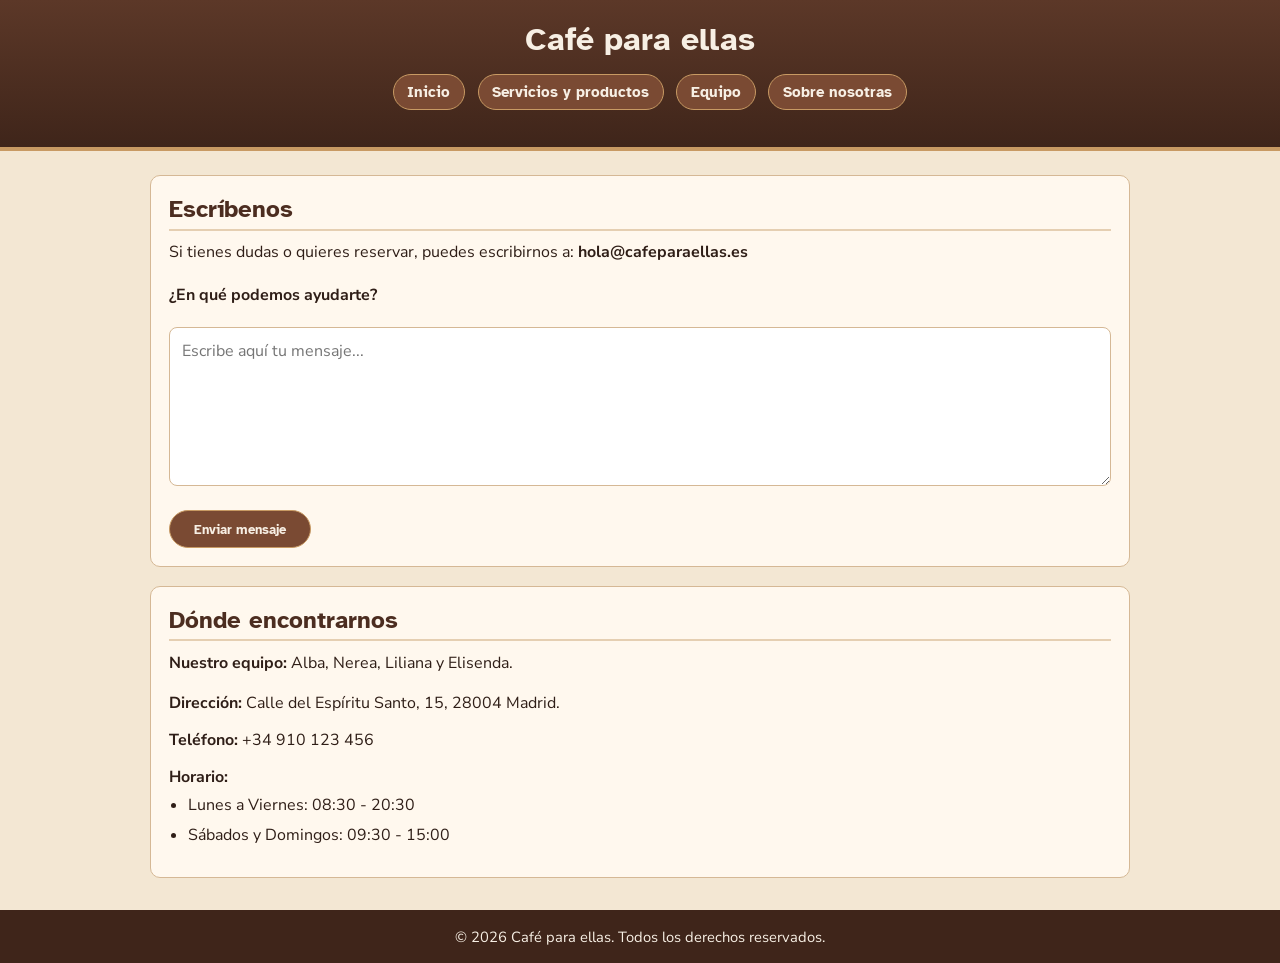
==== contacto.html @ ce0d5349 "contacto.html" ====
<!DOCTYPE html>
<html lang="es">

<head>
    <meta charset="UTF-8">
    <meta name="viewport" content="width=device-width, initial-scale=1.0">
    <title>Café para ellas | Contacto</title>
    <link rel="stylesheet" href="index.css">
</head>

<body>
    <header>
        <h1>Café para ellas</h1>
        <nav aria-label="Navegación principal">
            <ul>
                <li><a href="index.html">Inicio</a></li>
                <li><a href="servicios.html">Servicios y productos</a></li>
                <li><a href="equipo.html">Equipo</a></li>
                <li><a href="sobre.html">Sobre nosotras</a></li>
            </ul>
        </nav>
    </header>

    <main>
        <section aria-labelledby="contacto-titulo">
            <h2 id="contacto-titulo">Escríbenos</h2>
            <p>
                Si tienes dudas o quieres reservar, puedes escribirnos a:
                <strong>hola@cafeparaellas.es</strong>
            </p>

            <form action="#" method="post" class="formulario-contacto">
                <p><strong>¿En qué podemos ayudarte?</strong></p>

                <textarea id="mensaje" name="mensaje" rows="6" placeholder="Escribe aquí tu mensaje..."
                    required></textarea>

                <div class="contenedor-boton">
                    <button type="submit">Enviar mensaje</button>
                </div>
            </form>
        </section>

        <section aria-labelledby="donde-encontrarnos">
            <h2 id="donde-encontrarnos">Dónde encontrarnos</h2>

            <p><strong>Nuestro equipo:</strong> Alba, Nerea, Liliana y Elisenda.</p>

            <ul class="lista-datos">
                <li><strong>Dirección:</strong> Calle del Espíritu Santo, 15, 28004 Madrid.</li>
                <li><strong>Teléfono:</strong> +34 910 123 456</li>
                <li><strong>Horario:</strong>
                    <ul>
                        <li>Lunes a Viernes: 08:30 - 20:30</li>
                        <li>Sábados y Domingos: 09:30 - 15:00</li>
                    </ul>
                </li>
            </ul>
        </section>
    </main>

    <footer>
        <p>&copy; 2026 Café para ellas. Todos los derechos reservados.</p>
    </footer>
</body>

</html>
---- index.css ----
/* Alba (13/03/2026) Estilos básicos para Home */
@import url("https://fonts.googleapis.com/css2?family=Atkinson+Hyperlegible:wght@400;700&family=Nunito+Sans:wght@400;500;700&display=swap");

/* Reset básico para evitar estilos por defecto distintos entre navegadores */
* {
    box-sizing: border-box;
    margin: 0;
    padding: 0;
}

/* Estilo general del sitio */
body {
    font-family: "Nunito Sans", Arial, sans-serif;
    line-height: 1.5;
    color: #2f1e17;
    background-color: #f3e7d3;
}

/* Tipografía principal accesible para títulos */
h1,
h2,
h3 {
    font-family: "Atkinson Hyperlegible", "Trebuchet MS", Arial, sans-serif;
    font-weight: 700;
    line-height: 1.25;
}

/* Navegación con fuente clara para mejorar legibilidad */
nav a {
    font-family: "Atkinson Hyperlegible", "Trebuchet MS", Arial, sans-serif;
    font-weight: 700;
}

/* Cabecera con paleta café inspirada en la maqueta */
header {
    background: linear-gradient(180deg, #5c3828 0%, #3f251a 100%);
    color: #f7efe4;
    border-bottom: 4px solid #c89a63;
    padding: 1.25rem 1rem;
}

/* Título principal */
h1 {
    text-align: center;
    font-size: 2rem;
    margin-bottom: 0.9rem;
}

/* Menú horizontal adaptable (salta de línea en pantallas pequeñas) */
nav ul {
    list-style: none;
    display: flex;
    justify-content: center;
    gap: 0.8rem;
    flex-wrap: wrap;
}

/* Enlaces del menú con estilo de botón redondeado */
nav a {
    display: inline-block;
    text-decoration: none;
    color: #f7efe4;
    background-color: #7a4a33;
    border: 1px solid #c89a63;
    border-radius: 999px;
    padding: 0.35rem 0.85rem;
    font-size: 0.95rem;
}

/* Estado hover para mejor feedback visual */
nav a:hover {
    background-color: #c89a63;
    color: #2f1e17;
}

/* Contenedor principal centrado */
main {
    width: min(980px, 92%);
    margin: 1.5rem auto 2rem;
}

/* Tarjetas base para cada sección del Home */
section {
    background-color: #fff8ee;
    border: 1px solid #d5b895;
    border-radius: 10px;
    margin-bottom: 1.2rem;
    padding: 1.1rem;
}

/* Encabezados de sección con separador inferior */
section h2 {
    color: #4c2d20;
    margin-bottom: 0.6rem;
    font-size: 1.5rem;
    border-bottom: 2px solid #e5cfb2;
    padding-bottom: 0.3rem;
}

/* Espaciado de párrafos y enlaces internos */
section p {
    margin-bottom: 0.7rem;
}

section a {
    color: #6f3e2a;
    font-weight: 700;
}

section a:hover {
    color: #b16746;
}

/* Grid para la sección de destacados (móvil primero) */
section[aria-labelledby="destacados"] {
    display: grid;
    gap: 0.9rem;
}

/* Mini tarjetas de cada artículo destacado */
article {
    background-color: #f9efe0;
    border: 1px solid #e1c7a7;
    border-radius: 8px;
    padding: 0.9rem;
}

/* Títulos de artículo */
article h3 {
    color: #5f3525;
    margin-bottom: 0.35rem;
}

/* Ajustes simples para listas */
ul {
    margin: 0.6rem 0 0.7rem 1.2rem;
}

li {
    margin-bottom: 0.35rem;
}

/* Pie de página consistente con la cabecera */
footer {
    background-color: #3f251a;
    color: #f7efe4;
    text-align: center;
    padding: 0.95rem 1rem;
    font-size: 0.92rem;
}

/* En escritorio, los destacados se muestran en tres columnas */
@media (min-width: 760px) {
    section[aria-labelledby="destacados"] {
        grid-template-columns: repeat(3, 1fr);
    }

    section[aria-labelledby="destacados"] h2 {
        grid-column: 1 / -1;
    }
}

/* --- ESTILOS EXCLUSIVOS PARA CONTACTO.HTML --- */

/* Contenedor del formulario y espaciado de la pregunta */
.formulario-contacto {
    display: flex;
    flex-direction: column;
    gap: 0.5rem;
    margin-top: 1.2rem;
}

/* Estilo para el área de texto (mensaje) */
.formulario-contacto textarea {
    width: 100%;
    padding: 0.8rem;
    border: 1px solid #d5b895; /* Color acorde a la paleta de Alba */
    border-radius: 8px;
    font-family: "Nunito Sans", sans-serif;
    font-size: 1rem;
    background-color: #ffffff;
    resize: vertical; /* Permite estirar hacia abajo pero no hacia los lados */
}

/* Efecto de foco para accesibilidad */
.formulario-contacto textarea:focus {
    outline: 2px solid #c89a63;
    border-color: transparent;
}

/* Contenedor y diseño del botón de enviar */
.contenedor-boton {
    margin-top: 1rem;
}

.formulario-contacto button {
    background-color: #7a4a33;
    color: #f7efe4;
    border: 1px solid #c89a63;
    border-radius: 999px; /* Botón redondeado como los del menú */
    padding: 0.6rem 1.5rem;
    font-family: "Atkinson Hyperlegible", sans-serif;
    font-weight: 700;
    cursor: pointer;
    transition: all 0.3s ease;
}

/* Feedback visual al pasar el ratón */
.formulario-contacto button:hover {
    background-color: #c89a63;
    color: #2f1e17;
}

/* Ajustes para la lista de datos (Dirección, Teléfono, Horario) */
.lista-datos {
    list-style: none !important;
    margin: 1rem 0 0 0 !important;
    padding: 0 !important;
}

.lista-datos > li {
    margin-bottom: 0.8rem;
}

/* Estilo para sub-listas (como las líneas de horario) */
.lista-datos ul {
    margin-top: 0.3rem;
    list-style: disc;
}
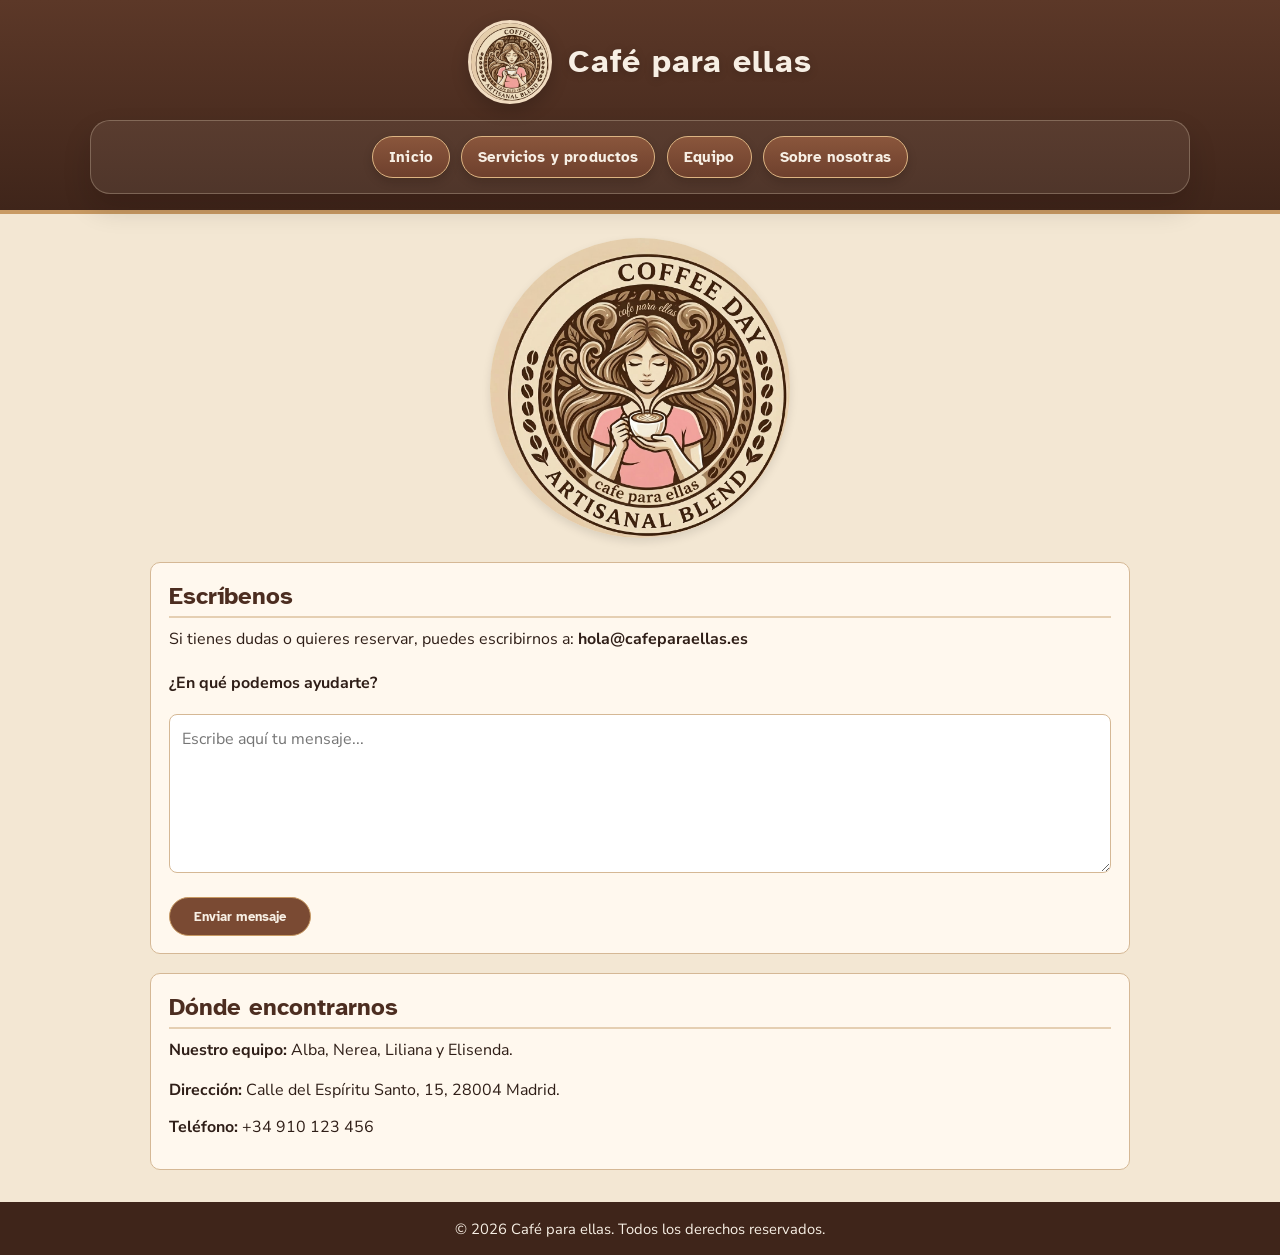
==== commit ae7b3d1a: "Enhance shared navbar styling and add circular brand logo" ====
--- a/contacto.html
+++ b/contacto.html
@@ -6,11 +6,26 @@
     <meta name="viewport" content="width=device-width, initial-scale=1.0">
     <title>Café para ellas | Contacto</title>
     <link rel="stylesheet" href="index.css">
+    <style>
+        /* Estilo para que la imagen se vea bien */
+        .logo-cafe {
+            display: block;
+            margin: 1.5rem auto;
+            max-width: 300px;
+            border-radius: 50%;
+            box-shadow: 0 4px 10px rgba(0, 0, 0, 0.1);
+        }
+    </style>
 </head>
 
 <body>
     <header>
-        <h1>Café para ellas</h1>
+        <div class="brand">
+            <a class="brand-logo" href="index.html" aria-label="Ir a inicio">
+                <img src="img/cafeParaMujeres.jpg" alt="Logotipo de Café para ellas">
+            </a>
+            <h1>Café para ellas</h1>
+        </div>
         <nav aria-label="Navegación principal">
             <ul>
                 <li><a href="index.html">Inicio</a></li>
@@ -22,6 +37,8 @@
     </header>
 
     <main>
+        <img src="img/cafeParaMujeres.jpg" alt="Logotipo Café para ellas" class="logo-cafe">
+
         <section aria-labelledby="contacto-titulo">
             <h2 id="contacto-titulo">Escríbenos</h2>
             <p>
@@ -29,32 +46,24 @@
                 <strong>hola@cafeparaellas.es</strong>
             </p>
 
-            <form action="#" method="post" class="formulario-contacto">
+            <form id="form-contacto" action="contacto.html" method="get" class="formulario-contacto">
                 <p><strong>¿En qué podemos ayudarte?</strong></p>
 
                 <textarea id="mensaje" name="mensaje" rows="6" placeholder="Escribe aquí tu mensaje..."
                     required></textarea>
 
                 <div class="contenedor-boton">
-                    <button type="submit">Enviar mensaje</button>
+                    <button type="submit" id="btn-enviar">Enviar mensaje</button>
                 </div>
             </form>
         </section>
 
         <section aria-labelledby="donde-encontrarnos">
             <h2 id="donde-encontrarnos">Dónde encontrarnos</h2>
-
             <p><strong>Nuestro equipo:</strong> Alba, Nerea, Liliana y Elisenda.</p>
-
             <ul class="lista-datos">
                 <li><strong>Dirección:</strong> Calle del Espíritu Santo, 15, 28004 Madrid.</li>
                 <li><strong>Teléfono:</strong> +34 910 123 456</li>
-                <li><strong>Horario:</strong>
-                    <ul>
-                        <li>Lunes a Viernes: 08:30 - 20:30</li>
-                        <li>Sábados y Domingos: 09:30 - 15:00</li>
-                    </ul>
-                </li>
             </ul>
         </section>
     </main>
@@ -64,4 +73,4 @@
     </footer>
 </body>
 
-</html>+</html>
--- a/index.css
+++ b/index.css
@@ -36,41 +36,102 @@
     background: linear-gradient(180deg, #5c3828 0%, #3f251a 100%);
     color: #f7efe4;
     border-bottom: 4px solid #c89a63;
-    padding: 1.25rem 1rem;
+    padding: 1.25rem 1rem 1rem;
+}
+
+/* (Codex 20/03/2026) Ajuste global de marca para reforzar el encabezado */
+.brand {
+    display: flex;
+    flex-direction: column;
+    align-items: center;
+    gap: 0.75rem;
+    width: min(1100px, 100%);
+    margin: 0 auto 1rem;
+}
+
+.brand-logo {
+    width: 96px;
+    aspect-ratio: 1 / 1;
+    display: inline-flex;
+    border-radius: 50%;
+    overflow: hidden;
+    border: 3px solid #f1dcc1;
+    box-shadow: 0 6px 18px rgba(0, 0, 0, 0.2);
+}
+
+.brand-logo img {
+    width: 100%;
+    height: 100%;
+    display: block;
+    object-fit: cover;
 }
 
 /* Título principal */
 h1 {
     text-align: center;
     font-size: 2rem;
-    margin-bottom: 0.9rem;
+    margin-bottom: 0;
+    letter-spacing: 0.03em;
+    text-shadow: 0 2px 10px rgba(0, 0, 0, 0.18);
 }
 
 /* Menú horizontal adaptable (salta de línea en pantallas pequeñas) */
+/* (Codex 20/03/2026) Navbar compartido con más jerarquía visual y mejor foco */
+nav {
+    width: min(1100px, 100%);
+    margin: 0 auto;
+    padding: 0.8rem 1rem;
+    background-color: rgba(247, 239, 228, 0.08);
+    border: 1px solid rgba(241, 220, 193, 0.28);
+    border-radius: 20px;
+    box-shadow: 0 14px 28px rgba(18, 8, 3, 0.16);
+}
+
 nav ul {
     list-style: none;
     display: flex;
     justify-content: center;
-    gap: 0.8rem;
+    gap: 0.7rem;
     flex-wrap: wrap;
+    margin: 0;
+}
+
+nav li {
+    list-style: none;
+    margin-bottom: 0;
 }
 
 /* Enlaces del menú con estilo de botón redondeado */
 nav a {
-    display: inline-block;
+    display: inline-flex;
+    align-items: center;
+    justify-content: center;
     text-decoration: none;
     color: #f7efe4;
-    background-color: #7a4a33;
-    border: 1px solid #c89a63;
+    background: linear-gradient(180deg, #8a563c 0%, #6e402d 100%);
+    border: 1px solid #ddb482;
     border-radius: 999px;
-    padding: 0.35rem 0.85rem;
+    padding: 0.5rem 1rem;
+    min-height: 42px;
     font-size: 0.95rem;
-}
-
-/* Estado hover para mejor feedback visual */
-nav a:hover {
-    background-color: #c89a63;
+    letter-spacing: 0.01em;
+    box-shadow: 0 4px 10px rgba(20, 10, 4, 0.18);
+    transition: background-color 0.25s ease, color 0.25s ease,
+        transform 0.25s ease, box-shadow 0.25s ease;
+}
+
+/* Estado hover y foco para mejor feedback visual */
+nav a:hover,
+nav a:focus-visible {
+    background: linear-gradient(180deg, #f1d3ae 0%, #ddb382 100%);
     color: #2f1e17;
+    transform: translateY(-1px);
+    box-shadow: 0 8px 18px rgba(20, 10, 4, 0.24);
+}
+
+nav a:focus-visible {
+    outline: 2px solid #fff4e6;
+    outline-offset: 2px;
 }
 
 /* Contenedor principal centrado */
@@ -151,6 +212,20 @@
 
 /* En escritorio, los destacados se muestran en tres columnas */
 @media (min-width: 760px) {
+    .brand {
+        flex-direction: row;
+        justify-content: center;
+        gap: 1rem;
+    }
+
+    .brand-logo {
+        width: 84px;
+    }
+
+    nav {
+        padding: 0.95rem 1.2rem;
+    }
+
     section[aria-labelledby="destacados"] {
         grid-template-columns: repeat(3, 1fr);
     }
@@ -226,4 +301,4 @@
 .lista-datos ul {
     margin-top: 0.3rem;
     list-style: disc;
-}+}
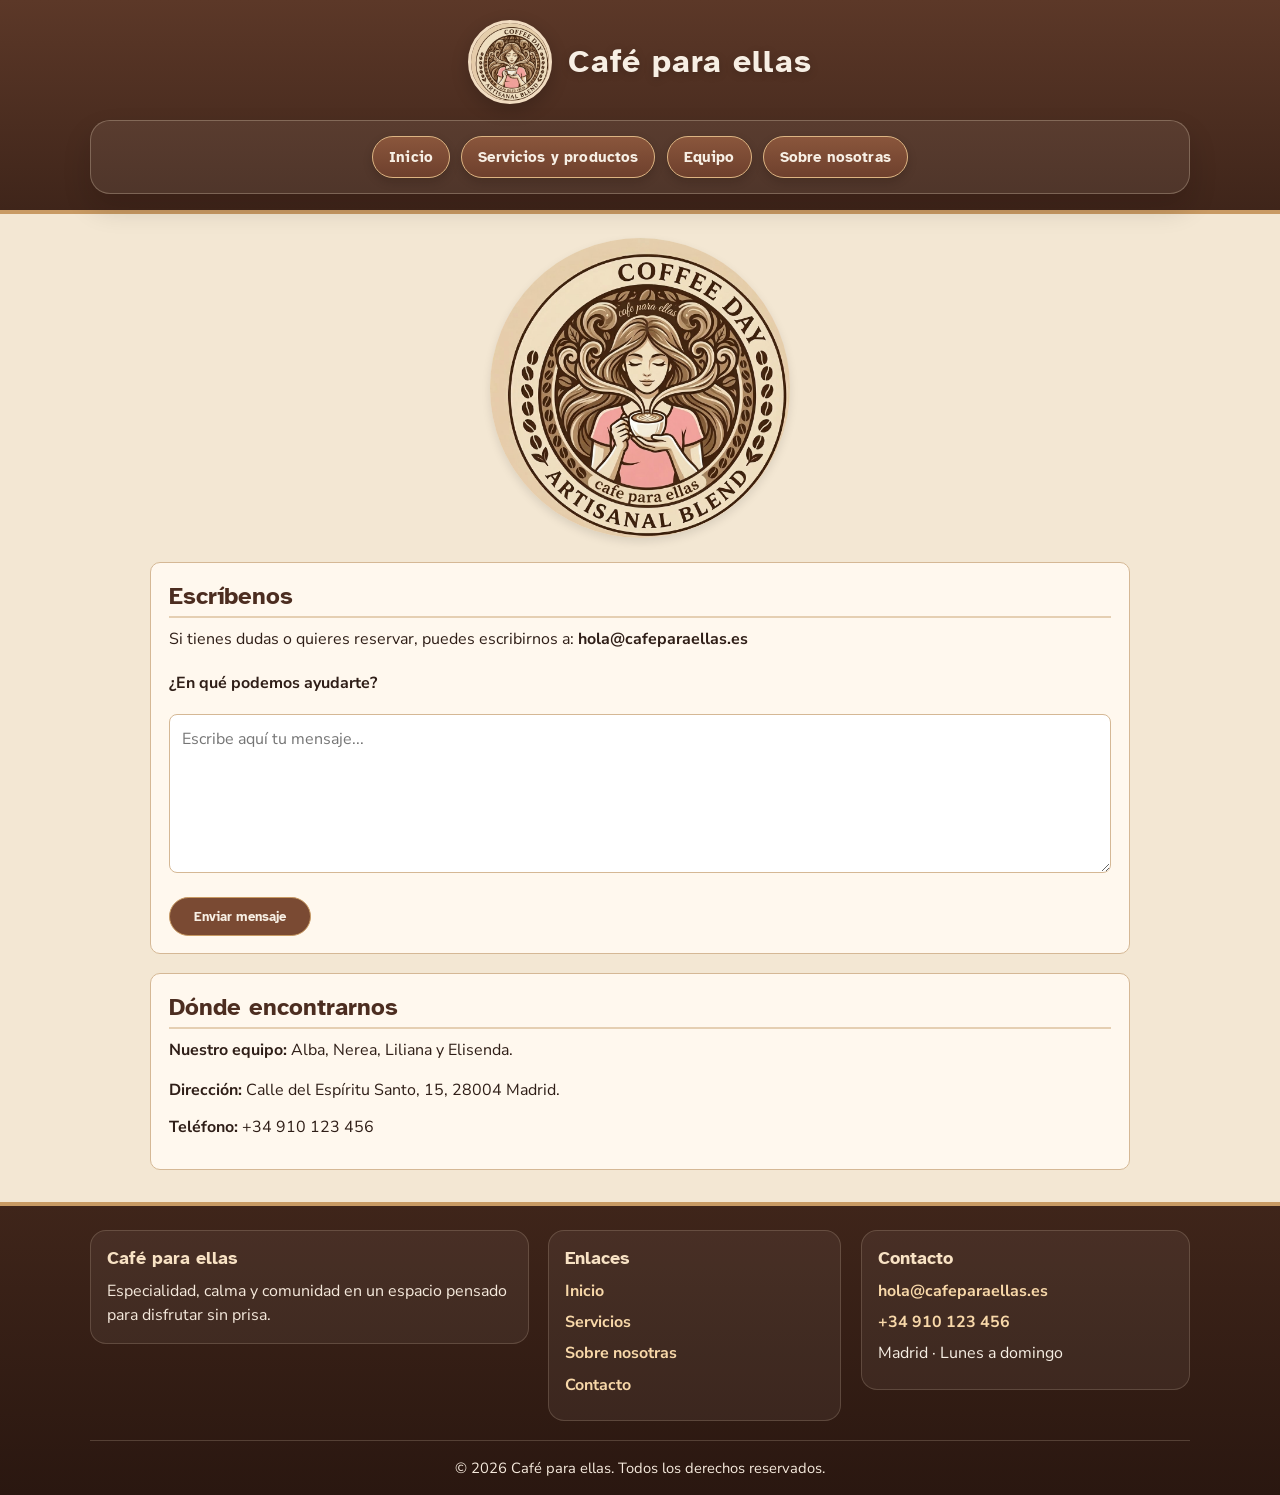
==== commit e6597a8f: "Improve shared footer layout and styling" ====
--- a/contacto.html
+++ b/contacto.html
@@ -68,8 +68,34 @@
         </section>
     </main>
 
-    <footer>
-        <p>&copy; 2026 Café para ellas. Todos los derechos reservados.</p>
+    <footer class="site-footer">
+        <div class="footer-content">
+            <section class="footer-brand" aria-labelledby="footer-marca">
+                <h2 id="footer-marca">Café para ellas</h2>
+                <p>Especialidad, calma y comunidad en un espacio pensado para disfrutar sin prisa.</p>
+            </section>
+
+            <section class="footer-nav" aria-labelledby="footer-enlaces">
+                <h2 id="footer-enlaces">Enlaces</h2>
+                <ul>
+                    <li><a href="index.html">Inicio</a></li>
+                    <li><a href="servicios.html">Servicios</a></li>
+                    <li><a href="sobre.html">Sobre nosotras</a></li>
+                    <li><a href="contacto.html">Contacto</a></li>
+                </ul>
+            </section>
+
+            <section class="footer-contact" aria-labelledby="footer-contacto">
+                <h2 id="footer-contacto">Contacto</h2>
+                <ul>
+                    <li><a href="mailto:hola@cafeparaellas.es">hola@cafeparaellas.es</a></li>
+                    <li><a href="tel:+34910123456">+34 910 123 456</a></li>
+                    <li>Madrid · Lunes a domingo</li>
+                </ul>
+            </section>
+        </div>
+
+        <p class="footer-copy">&copy; 2026 Café para ellas. Todos los derechos reservados.</p>
     </footer>
 </body>
 
--- a/index.css
+++ b/index.css
@@ -202,12 +202,71 @@
 }
 
 /* Pie de página consistente con la cabecera */
-footer {
-    background-color: #3f251a;
+.site-footer {
+    background: linear-gradient(180deg, #3f251a 0%, #2a1710 100%);
     color: #f7efe4;
+    margin-top: 2rem;
+    padding: 1.5rem 1rem 1rem;
+    border-top: 4px solid #c89a63;
+}
+
+.footer-content {
+    width: min(1100px, 100%);
+    margin: 0 auto;
+    display: grid;
+    gap: 1.2rem;
+}
+
+.site-footer section {
+    background-color: rgba(247, 239, 228, 0.06);
+    border: 1px solid rgba(241, 220, 193, 0.18);
+    border-radius: 16px;
+    padding: 1rem;
+    margin-bottom: 0;
+}
+
+.site-footer h2 {
+    color: #f8e2c4;
+    font-size: 1.1rem;
+    border-bottom: none;
+    padding-bottom: 0;
+    margin-bottom: 0.6rem;
+}
+
+.site-footer p {
+    margin-bottom: 0;
+    color: #f5e9dc;
+}
+
+.site-footer ul {
+    list-style: none;
+    margin: 0;
+    padding: 0;
+}
+
+.site-footer li {
+    margin-bottom: 0.45rem;
+}
+
+.site-footer a {
+    color: #f8d8a9;
+    text-decoration: none;
+}
+
+.site-footer a:hover,
+.site-footer a:focus-visible {
+    color: #fff4e6;
+    text-decoration: underline;
+}
+
+.footer-copy {
+    width: min(1100px, 100%);
+    margin: 1.2rem auto 0;
+    padding-top: 1rem;
+    border-top: 1px solid rgba(241, 220, 193, 0.2);
     text-align: center;
-    padding: 0.95rem 1rem;
     font-size: 0.92rem;
+    color: #e9d7c5;
 }
 
 /* En escritorio, los destacados se muestran en tres columnas */
@@ -224,6 +283,11 @@
 
     nav {
         padding: 0.95rem 1.2rem;
+    }
+
+    .footer-content {
+        grid-template-columns: 1.2fr 0.8fr 0.9fr;
+        align-items: start;
     }
 
     section[aria-labelledby="destacados"] {
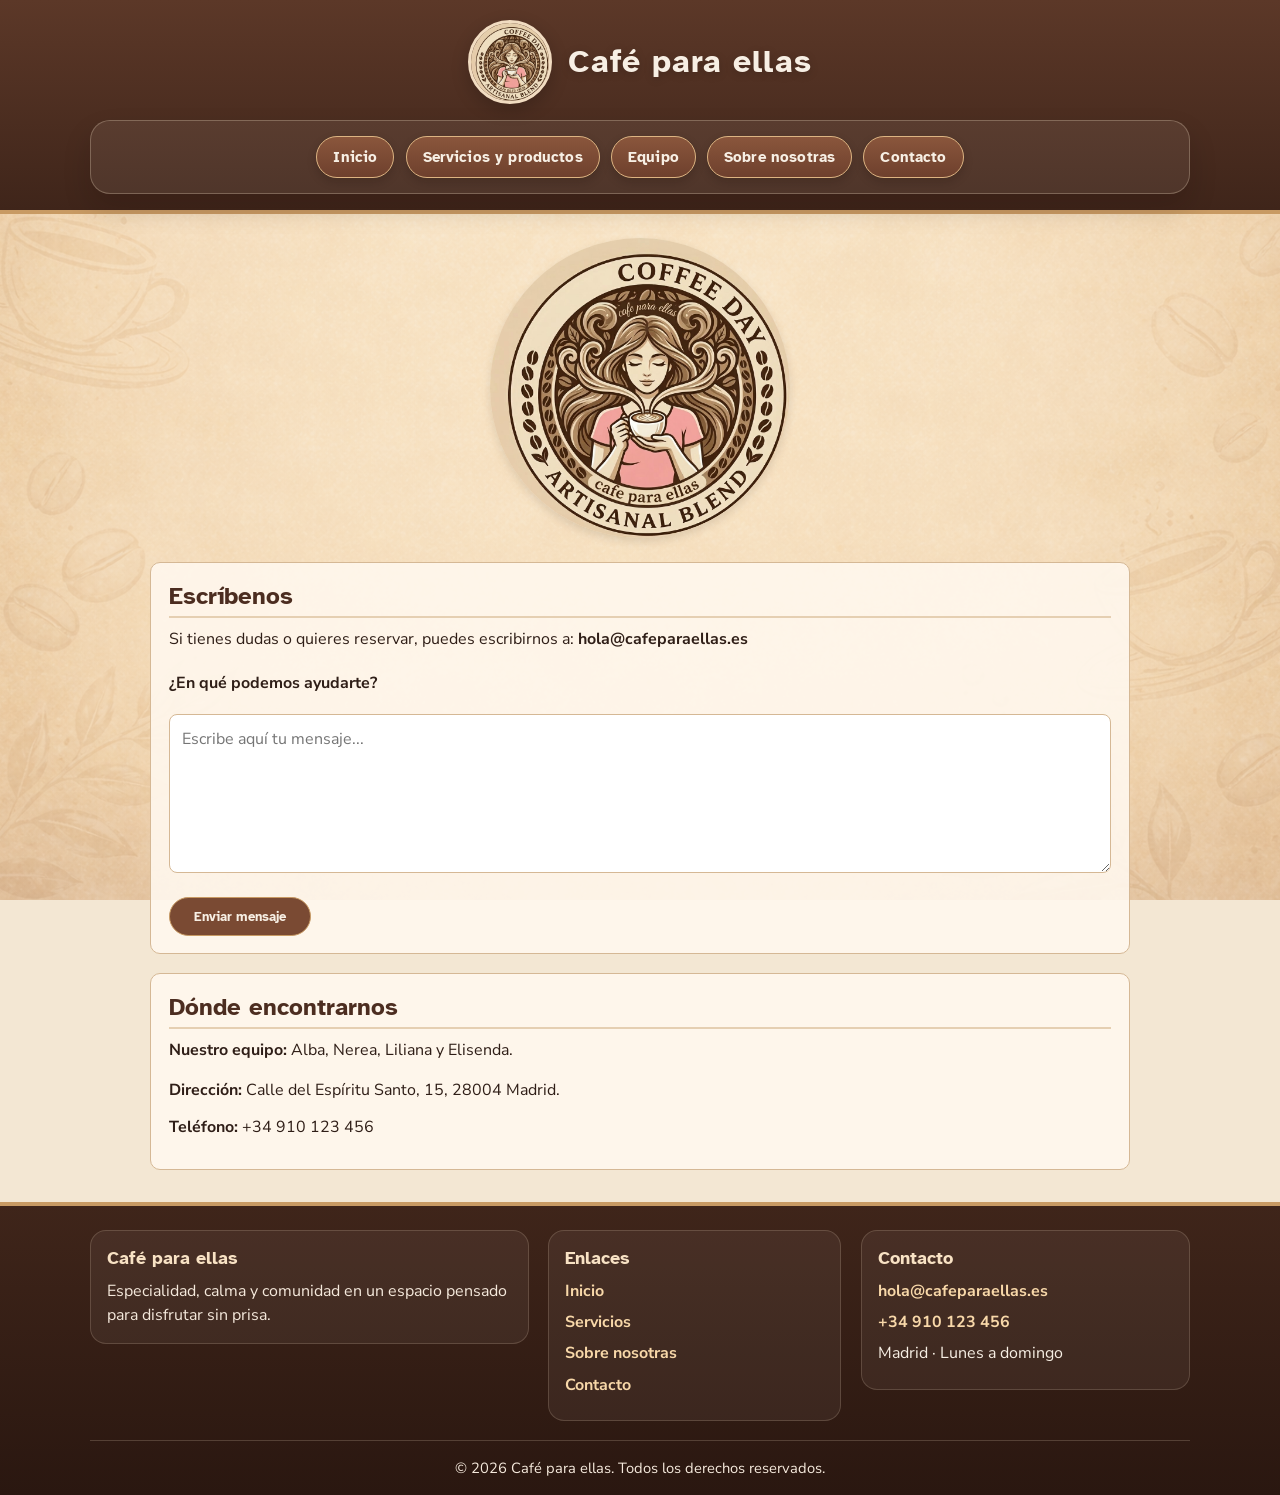
==== commit e067f81f: "Refine homepage copy and apply shared coffee-themed background" ====
--- a/contacto.html
+++ b/contacto.html
@@ -32,6 +32,7 @@
                 <li><a href="servicios.html">Servicios y productos</a></li>
                 <li><a href="equipo.html">Equipo</a></li>
                 <li><a href="sobre.html">Sobre nosotras</a></li>
+                <li><a href="contacto.html">Contacto</a></li>
             </ul>
         </nav>
     </header>
--- a/index.css
+++ b/index.css
@@ -14,6 +14,13 @@
     line-height: 1.5;
     color: #2f1e17;
     background-color: #f3e7d3;
+    background-image:
+        linear-gradient(rgba(243, 231, 211, 0.48), rgba(243, 231, 211, 0.48)),
+        url("img/fondo-web-cafe.png");
+    background-position: center top;
+    background-repeat: no-repeat;
+    background-size: cover;
+    background-attachment: fixed;
 }
 
 /* Tipografía principal accesible para títulos */
@@ -75,7 +82,6 @@
     text-shadow: 0 2px 10px rgba(0, 0, 0, 0.18);
 }
 
-/* Menú horizontal adaptable (salta de línea en pantallas pequeñas) */
 /* (Codex 20/03/2026) Navbar compartido con más jerarquía visual y mejor foco */
 nav {
     width: min(1100px, 100%);
@@ -87,6 +93,7 @@
     box-shadow: 0 14px 28px rgba(18, 8, 3, 0.16);
 }
 
+/* Menú horizontal adaptable para móvil y escritorio */
 nav ul {
     list-style: none;
     display: flex;
@@ -142,7 +149,7 @@
 
 /* Tarjetas base para cada sección del Home */
 section {
-    background-color: #fff8ee;
+    background-color: rgba(255, 248, 238, 0.9);
     border: 1px solid #d5b895;
     border-radius: 10px;
     margin-bottom: 1.2rem;
@@ -172,7 +179,7 @@
     color: #b16746;
 }
 
-/* Grid para la sección de destacados (móvil primero) */
+/* Grid para la sección de destacados */
 section[aria-labelledby="destacados"] {
     display: grid;
     gap: 0.9rem;
@@ -180,7 +187,7 @@
 
 /* Mini tarjetas de cada artículo destacado */
 article {
-    background-color: #f9efe0;
+    background-color: rgba(249, 239, 224, 0.88);
     border: 1px solid #e1c7a7;
     border-radius: 8px;
     padding: 0.9rem;
@@ -201,7 +208,7 @@
     margin-bottom: 0.35rem;
 }
 
-/* Pie de página consistente con la cabecera */
+/* Pie de página compartido con información y enlaces */
 .site-footer {
     background: linear-gradient(180deg, #3f251a 0%, #2a1710 100%);
     color: #f7efe4;
@@ -309,16 +316,16 @@
     margin-top: 1.2rem;
 }
 
-/* Estilo para el área de texto (mensaje) */
+/* Estilo para el área de texto */
 .formulario-contacto textarea {
     width: 100%;
     padding: 0.8rem;
-    border: 1px solid #d5b895; /* Color acorde a la paleta de Alba */
+    border: 1px solid #d5b895;
     border-radius: 8px;
     font-family: "Nunito Sans", sans-serif;
     font-size: 1rem;
     background-color: #ffffff;
-    resize: vertical; /* Permite estirar hacia abajo pero no hacia los lados */
+    resize: vertical;
 }
 
 /* Efecto de foco para accesibilidad */
@@ -336,7 +343,7 @@
     background-color: #7a4a33;
     color: #f7efe4;
     border: 1px solid #c89a63;
-    border-radius: 999px; /* Botón redondeado como los del menú */
+    border-radius: 999px;
     padding: 0.6rem 1.5rem;
     font-family: "Atkinson Hyperlegible", sans-serif;
     font-weight: 700;
@@ -350,7 +357,7 @@
     color: #2f1e17;
 }
 
-/* Ajustes para la lista de datos (Dirección, Teléfono, Horario) */
+/* Ajustes para la lista de datos */
 .lista-datos {
     list-style: none !important;
     margin: 1rem 0 0 0 !important;
@@ -361,7 +368,7 @@
     margin-bottom: 0.8rem;
 }
 
-/* Estilo para sub-listas (como las líneas de horario) */
+/* Estilo para sublistas del horario */
 .lista-datos ul {
     margin-top: 0.3rem;
     list-style: disc;
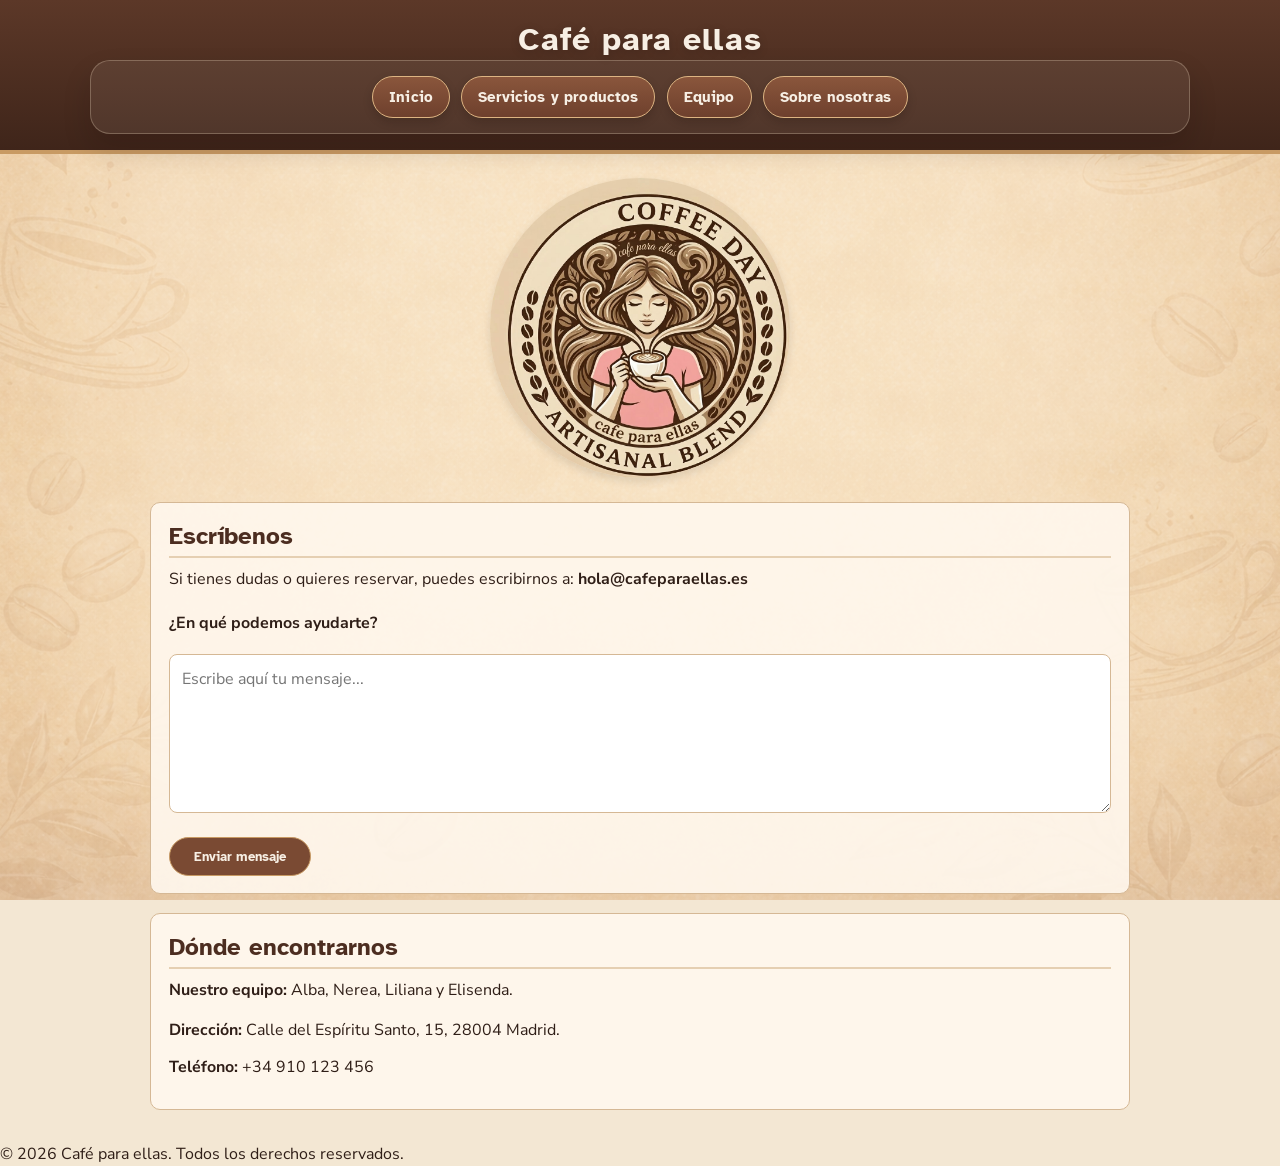
==== commit 1079bb55: "Imagen añadida" ====
--- a/contacto.html
+++ b/contacto.html
@@ -20,19 +20,13 @@
 
 <body>
     <header>
-        <div class="brand">
-            <a class="brand-logo" href="index.html" aria-label="Ir a inicio">
-                <img src="img/cafeParaMujeres.jpg" alt="Logotipo de Café para ellas">
-            </a>
-            <h1>Café para ellas</h1>
-        </div>
+        <h1>Café para ellas</h1>
         <nav aria-label="Navegación principal">
             <ul>
                 <li><a href="index.html">Inicio</a></li>
                 <li><a href="servicios.html">Servicios y productos</a></li>
                 <li><a href="equipo.html">Equipo</a></li>
                 <li><a href="sobre.html">Sobre nosotras</a></li>
-                <li><a href="contacto.html">Contacto</a></li>
             </ul>
         </nav>
     </header>
@@ -69,35 +63,9 @@
         </section>
     </main>
 
-    <footer class="site-footer">
-        <div class="footer-content">
-            <section class="footer-brand" aria-labelledby="footer-marca">
-                <h2 id="footer-marca">Café para ellas</h2>
-                <p>Especialidad, calma y comunidad en un espacio pensado para disfrutar sin prisa.</p>
-            </section>
-
-            <section class="footer-nav" aria-labelledby="footer-enlaces">
-                <h2 id="footer-enlaces">Enlaces</h2>
-                <ul>
-                    <li><a href="index.html">Inicio</a></li>
-                    <li><a href="servicios.html">Servicios</a></li>
-                    <li><a href="sobre.html">Sobre nosotras</a></li>
-                    <li><a href="contacto.html">Contacto</a></li>
-                </ul>
-            </section>
-
-            <section class="footer-contact" aria-labelledby="footer-contacto">
-                <h2 id="footer-contacto">Contacto</h2>
-                <ul>
-                    <li><a href="mailto:hola@cafeparaellas.es">hola@cafeparaellas.es</a></li>
-                    <li><a href="tel:+34910123456">+34 910 123 456</a></li>
-                    <li>Madrid · Lunes a domingo</li>
-                </ul>
-            </section>
-        </div>
-
-        <p class="footer-copy">&copy; 2026 Café para ellas. Todos los derechos reservados.</p>
+    <footer>
+        <p>&copy; 2026 Café para ellas. Todos los derechos reservados.</p>
     </footer>
 </body>
 
-</html>
+</html>
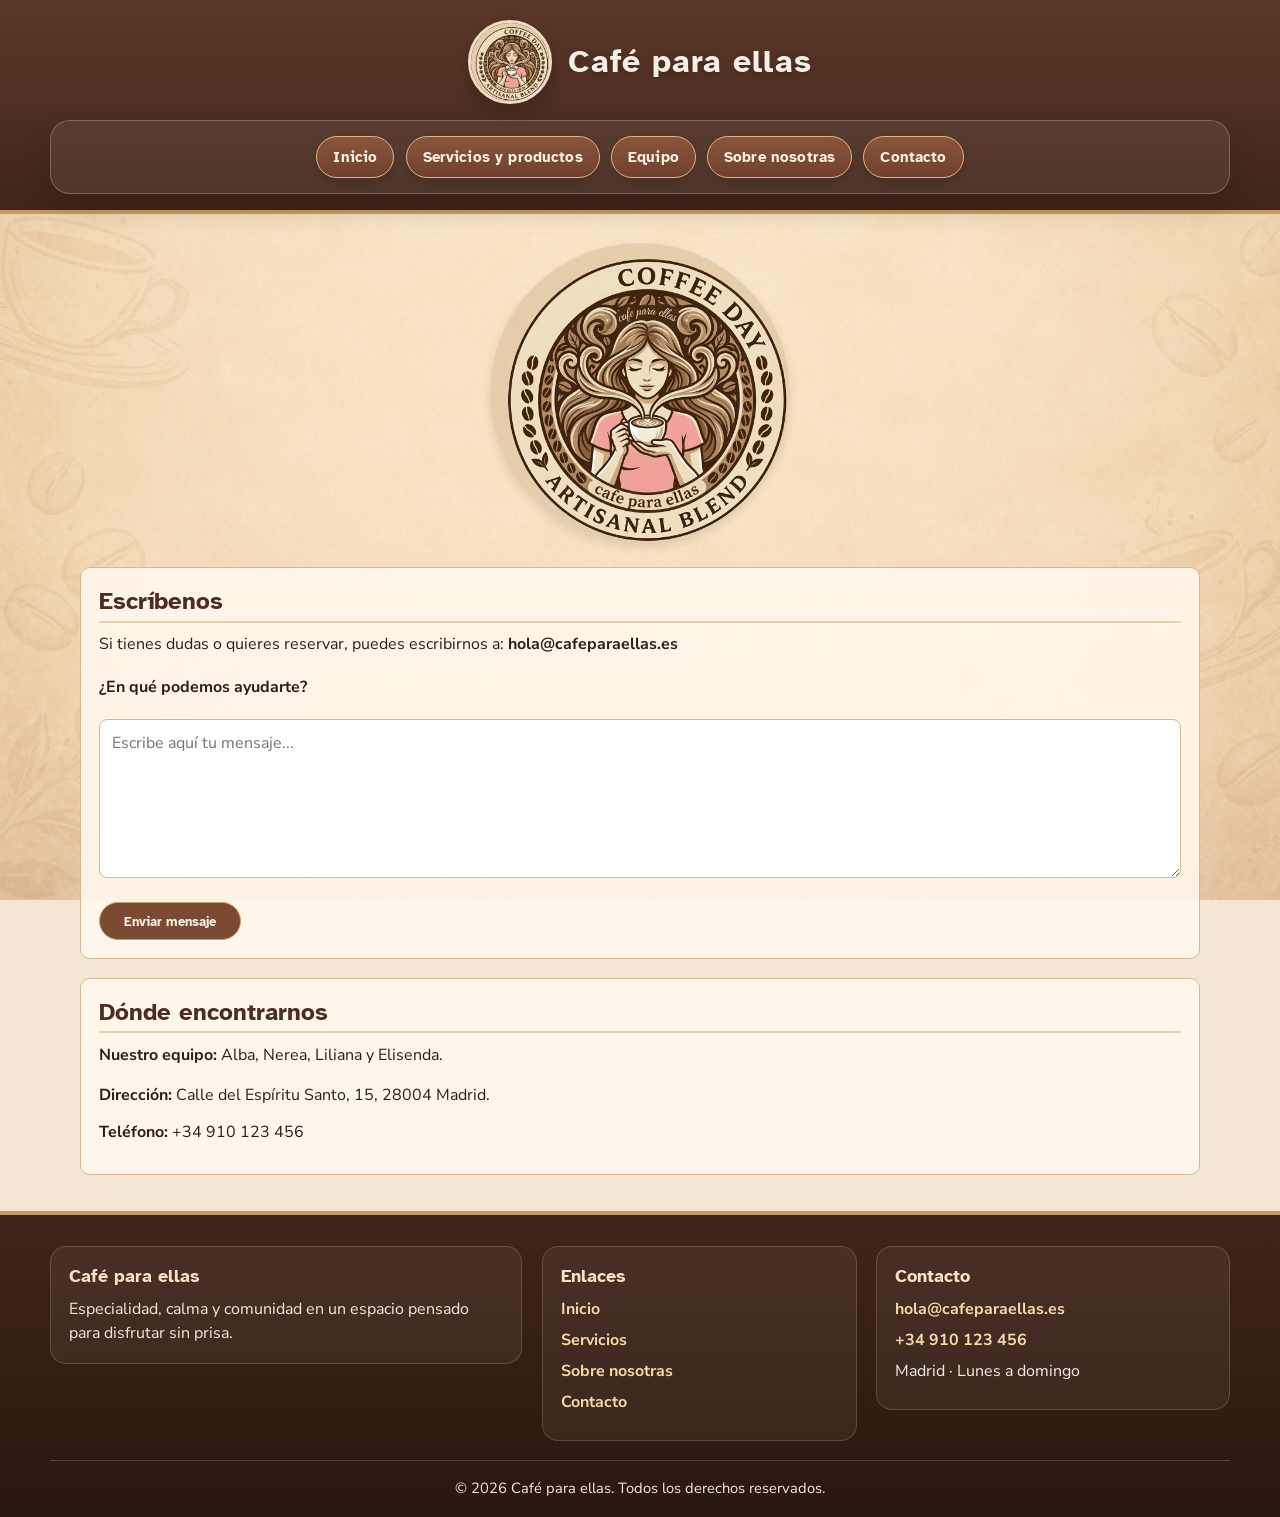
==== commit ef597d66: "new table sercive.html" ====
--- a/contacto.html
+++ b/contacto.html
@@ -20,13 +20,19 @@
 
 <body>
     <header>
-        <h1>Café para ellas</h1>
+        <div class="brand">
+            <a class="brand-logo" href="index.html" aria-label="Ir a inicio">
+                <img src="img/cafeParaMujeres.jpg" alt="Logotipo de Café para ellas">
+            </a>
+            <h1>Café para ellas</h1>
+        </div>
         <nav aria-label="Navegación principal">
             <ul>
                 <li><a href="index.html">Inicio</a></li>
                 <li><a href="servicios.html">Servicios y productos</a></li>
                 <li><a href="equipo.html">Equipo</a></li>
                 <li><a href="sobre.html">Sobre nosotras</a></li>
+                <li><a href="contacto.html">Contacto</a></li>
             </ul>
         </nav>
     </header>
@@ -63,9 +69,35 @@
         </section>
     </main>
 
-    <footer>
-        <p>&copy; 2026 Café para ellas. Todos los derechos reservados.</p>
+    <footer class="site-footer">
+        <div class="footer-content">
+            <section class="footer-brand" aria-labelledby="footer-marca">
+                <h2 id="footer-marca">Café para ellas</h2>
+                <p>Especialidad, calma y comunidad en un espacio pensado para disfrutar sin prisa.</p>
+            </section>
+
+            <section class="footer-nav" aria-labelledby="footer-enlaces">
+                <h2 id="footer-enlaces">Enlaces</h2>
+                <ul>
+                    <li><a href="index.html">Inicio</a></li>
+                    <li><a href="servicios.html">Servicios</a></li>
+                    <li><a href="sobre.html">Sobre nosotras</a></li>
+                    <li><a href="contacto.html">Contacto</a></li>
+                </ul>
+            </section>
+
+            <section class="footer-contact" aria-labelledby="footer-contacto">
+                <h2 id="footer-contacto">Contacto</h2>
+                <ul>
+                    <li><a href="mailto:hola@cafeparaellas.es">hola@cafeparaellas.es</a></li>
+                    <li><a href="tel:+34910123456">+34 910 123 456</a></li>
+                    <li>Madrid · Lunes a domingo</li>
+                </ul>
+            </section>
+        </div>
+
+        <p class="footer-copy">&copy; 2026 Café para ellas. Todos los derechos reservados.</p>
     </footer>
 </body>
 
-</html>+</html>
--- a/index.css
+++ b/index.css
@@ -52,7 +52,7 @@
     flex-direction: column;
     align-items: center;
     gap: 0.75rem;
-    width: min(1100px, 100%);
+    width: min(1180px, 100%);
     margin: 0 auto 1rem;
 }
 
@@ -84,7 +84,7 @@
 
 /* (Codex 20/03/2026) Navbar compartido con más jerarquía visual y mejor foco */
 nav {
-    width: min(1100px, 100%);
+    width: min(1180px, 100%);
     margin: 0 auto;
     padding: 0.8rem 1rem;
     background-color: rgba(247, 239, 228, 0.08);
@@ -141,10 +141,16 @@
     outline-offset: 2px;
 }
 
+.nav-current {
+    background: linear-gradient(180deg, #f1d3ae 0%, #ddb382 100%);
+    color: #2f1e17;
+    box-shadow: 0 8px 18px rgba(20, 10, 4, 0.24);
+}
+
 /* Contenedor principal centrado */
 main {
-    width: min(980px, 92%);
-    margin: 1.5rem auto 2rem;
+    width: min(1120px, 94%);
+    margin: 1.8rem auto 2.25rem;
 }
 
 /* Tarjetas base para cada sección del Home */
@@ -185,6 +191,83 @@
     gap: 0.9rem;
 }
 
+.home-hero {
+    padding: 2.2rem;
+    box-shadow: 0 16px 32px rgba(84, 47, 25, 0.12);
+}
+
+.hero-tag {
+    display: inline-flex;
+    align-items: center;
+    margin-bottom: 0.85rem;
+    padding: 0.35rem 0.8rem;
+    border: 1px solid #d8b285;
+    border-radius: 999px;
+    background-color: rgba(248, 231, 206, 0.95);
+    color: #7b4b33;
+    font-size: 0.9rem;
+    font-weight: 700;
+    text-transform: uppercase;
+    letter-spacing: 0.06em;
+}
+
+.home-hero h2 {
+    font-size: 2.2rem;
+}
+
+.hero-lead {
+    max-width: 52rem;
+    font-size: 1.12rem;
+    color: #4a2e21;
+}
+
+.hero-actions {
+    display: flex;
+    flex-wrap: wrap;
+    gap: 0.75rem;
+    margin: 1.2rem 0 0;
+}
+
+.cta-button,
+.cta-link {
+    display: inline-flex;
+    align-items: center;
+    justify-content: center;
+    border-radius: 999px;
+    font-weight: 700;
+    text-decoration: none;
+}
+
+.cta-button {
+    padding: 0.7rem 1.2rem;
+    background: linear-gradient(180deg, #7f4a33 0%, #633524 100%);
+    border: 1px solid #c89a63;
+    color: #fdf5ea;
+    box-shadow: 0 8px 18px rgba(53, 25, 14, 0.18);
+}
+
+.cta-button:hover {
+    color: #2f1e17;
+    background: linear-gradient(180deg, #efcfab 0%, #d9ad77 100%);
+}
+
+.cta-button-secondary {
+    margin-top: 0.45rem;
+}
+
+.cta-button-secondary-light {
+    padding: 0.7rem 1.1rem;
+    background: rgba(255, 248, 238, 0.92);
+    color: #6f3e2a;
+    border: 1px solid #d5b895;
+    box-shadow: none;
+}
+
+.cta-button-secondary-light:hover {
+    background: #f5debf;
+    color: #2f1e17;
+}
+
 /* Mini tarjetas de cada artículo destacado */
 article {
     background-color: rgba(249, 239, 224, 0.88);
@@ -193,6 +276,40 @@
     padding: 0.9rem;
 }
 
+.featured-card {
+    min-height: 100%;
+    padding: 1.1rem;
+    box-shadow: 0 12px 24px rgba(84, 47, 25, 0.08);
+}
+
+.home-experience {
+    padding-bottom: 1.35rem;
+}
+
+.experience-points {
+    display: grid;
+    gap: 0.85rem;
+    margin-top: 1rem;
+}
+
+.experience-card {
+    min-height: 100%;
+    background-color: rgba(252, 244, 232, 0.92);
+    border: 1px solid #e3c6a1;
+    border-radius: 10px;
+    padding: 1.05rem;
+    box-shadow: 0 10px 22px rgba(84, 47, 25, 0.07);
+}
+
+.experience-card h3 {
+    margin-bottom: 0.35rem;
+    color: #5f3525;
+}
+
+.experience-card p {
+    margin-bottom: 0;
+}
+
 /* Títulos de artículo */
 article h3 {
     color: #5f3525;
@@ -213,12 +330,12 @@
     background: linear-gradient(180deg, #3f251a 0%, #2a1710 100%);
     color: #f7efe4;
     margin-top: 2rem;
-    padding: 1.5rem 1rem 1rem;
+    padding: 1.9rem 1rem 1.15rem;
     border-top: 4px solid #c89a63;
 }
 
 .footer-content {
-    width: min(1100px, 100%);
+    width: min(1180px, 100%);
     margin: 0 auto;
     display: grid;
     gap: 1.2rem;
@@ -228,7 +345,7 @@
     background-color: rgba(247, 239, 228, 0.06);
     border: 1px solid rgba(241, 220, 193, 0.18);
     border-radius: 16px;
-    padding: 1rem;
+    padding: 1.15rem;
     margin-bottom: 0;
 }
 
@@ -267,7 +384,7 @@
 }
 
 .footer-copy {
-    width: min(1100px, 100%);
+    width: min(1180px, 100%);
     margin: 1.2rem auto 0;
     padding-top: 1rem;
     border-top: 1px solid rgba(241, 220, 193, 0.2);
@@ -295,6 +412,18 @@
     .footer-content {
         grid-template-columns: 1.2fr 0.8fr 0.9fr;
         align-items: start;
+    }
+
+    .home-hero {
+        padding: 2.7rem;
+    }
+
+    .home-hero h2 {
+        font-size: 2.6rem;
+    }
+
+    .experience-points {
+        grid-template-columns: repeat(3, 1fr);
     }
 
     section[aria-labelledby="destacados"] {
